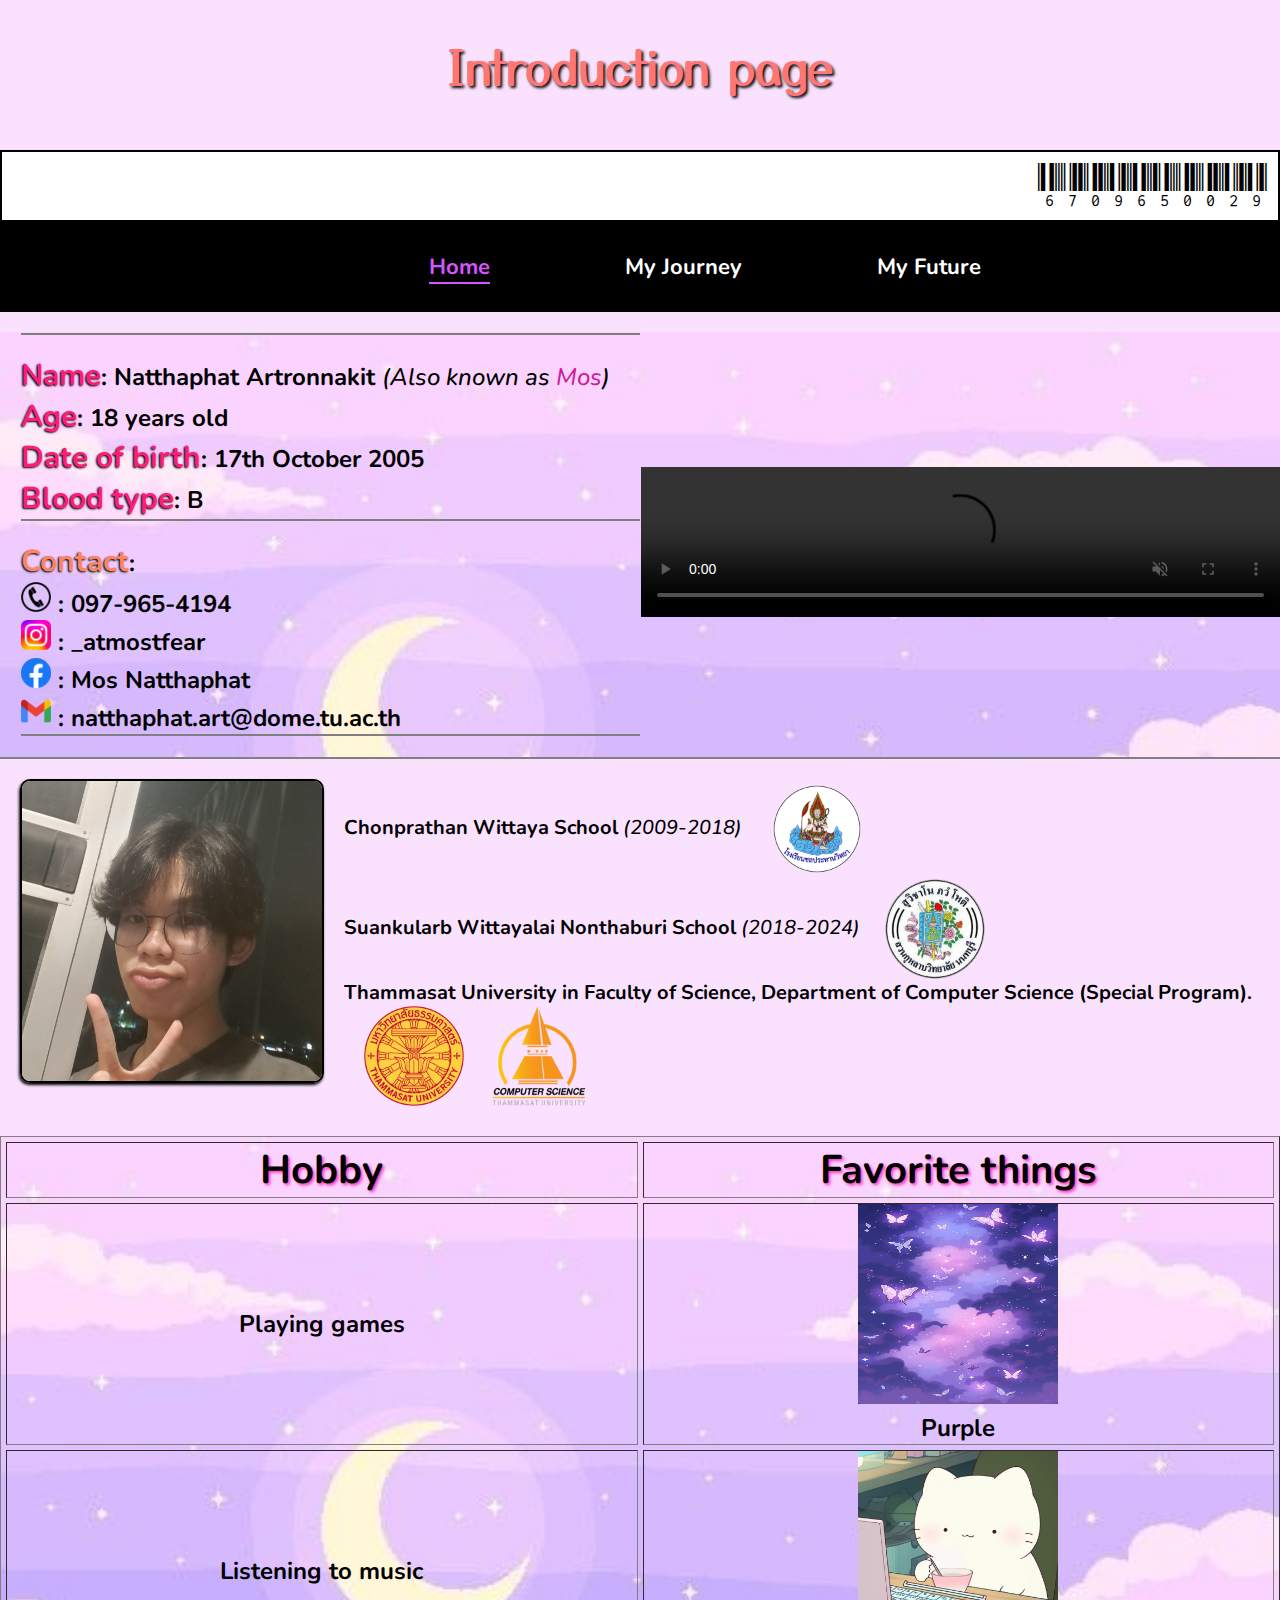
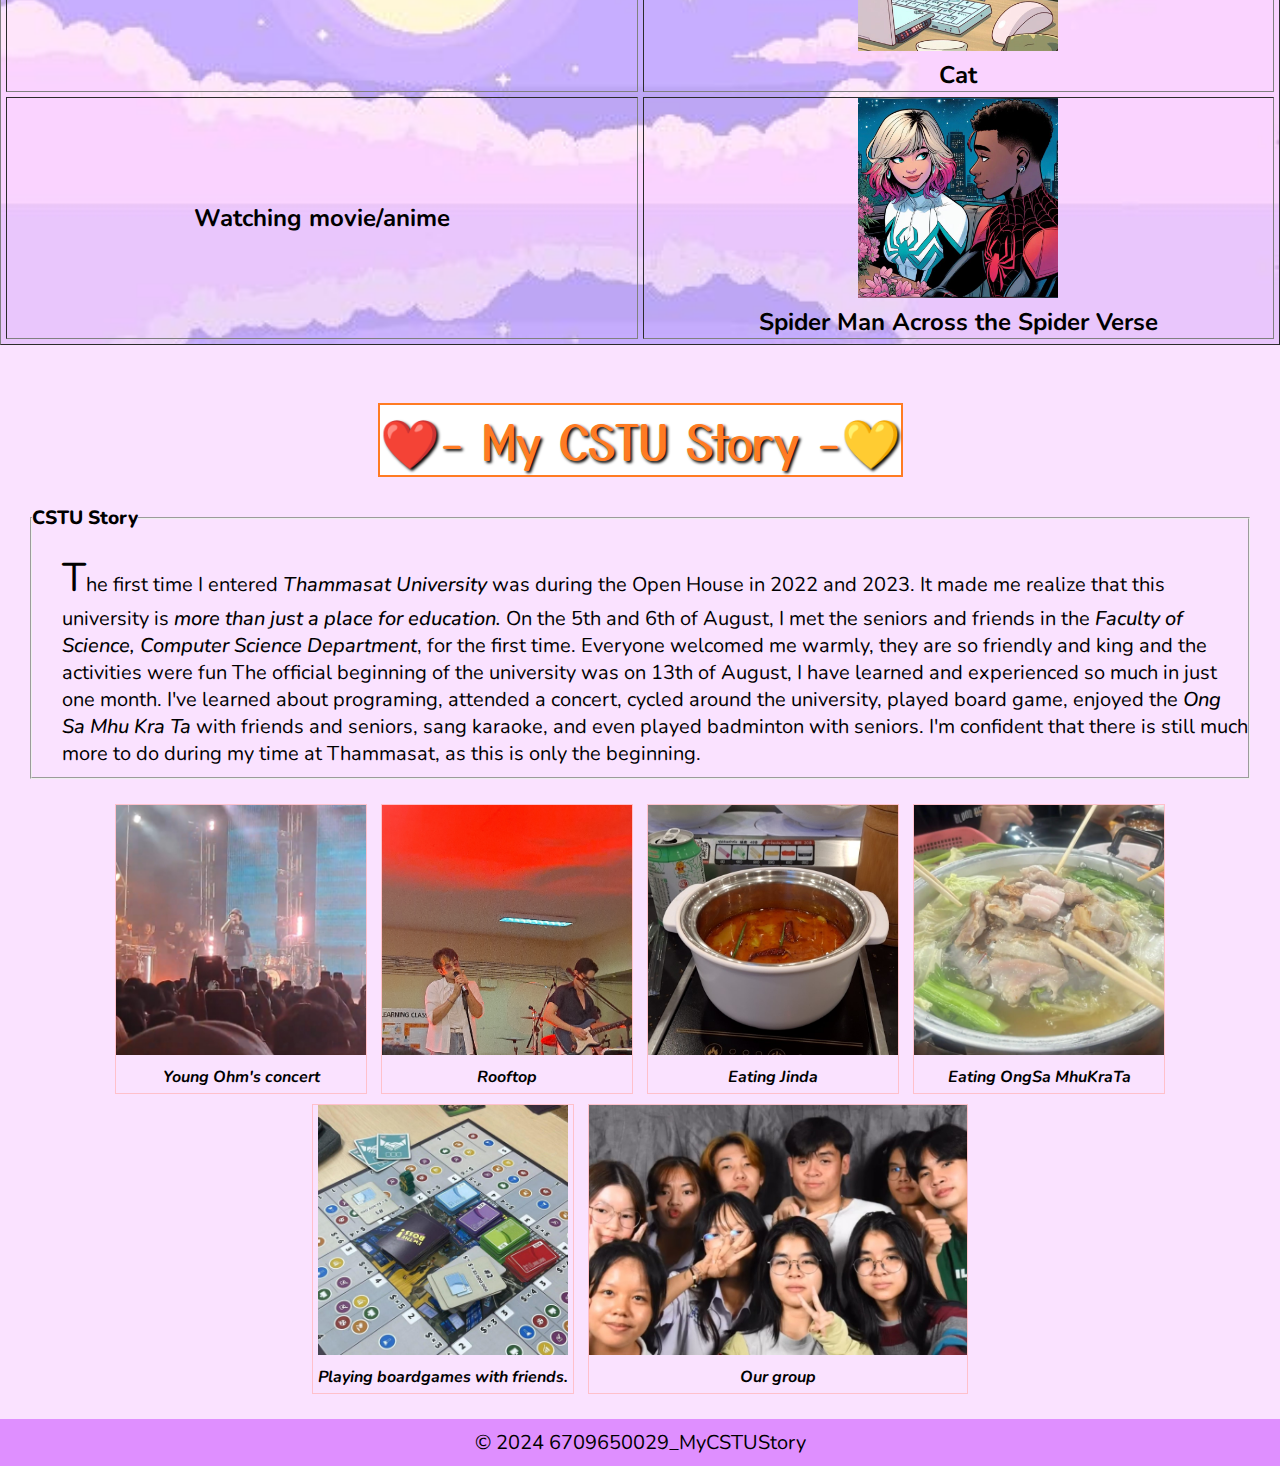
==== index.html @ e4e3e095 "add assignment 2 to assignment 3" ====
<!DOCTYPE html>
<html lang="en">
<head>
    <meta charset="UTF-8">
    <meta name="viewport" content="width=device-width, initial-scale=1.0">
    <link rel="icon" type="image/png" href="resources/webicon.png">
    <title>My CSTU Story</title>
    <link rel="stylesheet" href="mystyle.css">
    <link rel="stylesheet"href="https://cdnjs.cloudflare.com/ajax/libs/animate.css/4.1.1/animate.min.css">
</head>
<body>
    <div class="animate__animated animate__rubberBand">
        <div class="head">
            <header class="intropage" >Introduction page</header>
        </div>
    </div>
    <h1><span id="TUid">6709650029</span></h1>
    <nav>
        <ul>
            <li><a href="index.html" class="active">Home</a></li>
            <li><a href="myjourney.html">My Journey</a></li>
            <li><a href="myfuture.html">My Future</a></li>
        </ul>
    </nav>
    <table border="0" cellspacing="1" cellpadding="10" width="100%">
        <tr>
            <th class="info" width="50%">
        <hr>
                <span class="name">Name</span>: Natthaphat Artronnakit <i>(Also known as <span style="color: rgb(207, 28, 154);">Mos</span>)</i>
            <br><span class="age">Age</span>: 18 years old
            <br><span class="date">Date of birth</span>: 17th October 2005
            <br><span class="blood">Blood type</span>: B
        <hr>
                <span class="contact">Contact</span>:
            <br><img src="resources/PhoneLogo.png" alt="Phone logo" title="Tel number" width="30px">
            : 097-965-4194
            <br><a href="https://www.instagram.com/_atmostfear/" target="_blank"><img class="logo" src="resources/IgLogo.png" width="30px" alt="Instagram logo" title="Instagram">
            : _atmostfear</a>
             <br><a href="https://www.facebook.com/mos.sun.1/?locale=th_TH" target="_blank"><img class="logo" src="resources/FbLogo.png" width="30px" alt="Facebook logo" title="Facebook">
            : Mos Natthaphat</a>
            <br><img src="resources/GmailLogo.png" width="30px" alt="Email logo" title="Email">
            : natthaphat.art@dome.tu.ac.th
        <hr>
            </th>
            <th class="intro" width="50%">
                <video controls autoplay muted loop width="1080">
                    <source src="resources/Introduce.mp4"> 
                </video>
            </th>
        </tr>
    </table>
    <hr>
    <a href="resources/Profile.jpg"target="_blank"><img class="profile" src="resources/Profile.jpg" width="300px" alt="Picture of Me" title="My Profile"></a>
    <ul>
        <li>Chonprathan Wittaya School <i>(2009-2018)</i> 
            <a href="https://www.cpw.ac.th"target="_blank"><img class="study" src="resources/CPWLogo.png" width="100px" alt="Chonprathan Wittaya School Logo" title="CPW"></a></li>
        <li>Suankularb Wittayalai Nonthaburi School <i>(2018-2024)</i>
            <a href="https://www.skn.ac.th"target="_blank"><img class="study" src="resources/SKNLogo.png" width="100px" alt="Suankularb Wittayalai Nonthaburi School Logo" title="SKN"></a></li> 
        <li>Thammasat University in Faculty of Science,
        Department of Computer Science (Special Program).
        <a href="https://tu.ac.th"target="_blank"><img class="study" src="resources/TULogo.png" width="100px" alt="Thamasat University Logo" title="TU"></a>
        <a href="https://cs.sci.tu.ac.th"target="_blank"><img class="study" src="resources/CSLogo.png" width="100px" alt="Computer Science Logo" title="CSTU"></a></li>
    </ul>
    <table class="HobFav" border="1" cellspacing="5" cellpadding="10" width="100%">
        <tr>
            <th class="HobFav" width="50%">
                Hobby
            </th>
            <th class="HobFav" width="50%">
                Favorite things
            </th>
        </tr>
        <tr>
            <td>
                Playing games
            </td>
            <td>
                    <a href="resources/purple.jpg" target="_blank">
                        <img src="resources/purple.jpg" width="200px" height= "200px" alt="Purple color" title="Fav color is purple">
                    </a>
                    <div>Purple</div>
            </td>
        <tr>
            <td>
                Listening to music
            </td>
            <td>
                    <a href="resources/cat.jpg" target="_blank">
                        <img src="resources/cat.jpg" width="200px" height= "200px" alt="Cutie cat" title="Fav pet is cat">
                    </a>
                    <div>Cat</div>
            </td>
        </tr>
        <tr>
            <td>
                Watching movie/anime
            </td>
            <td>
                    <a href="resources/spider.jpg" target="_blank">
                        <img src="resources/spider.jpg" width="200px" height= "200px" alt="Spider Man Miles and Gwen" title="Fav movie is Spider Man">
                    </a>
                    <div>Spider Man Across the Spider Verse</div>
            </td>
        </tr>
        </tr>
    </table>
    <div class="head">
    <h1 class="story">❤️- My CSTU Story -💛</h1>
    </div>
    <fieldset>
        <legend style="font-size: larger; font-weight: 800;">CSTU Story</legend>
    <p class="story">
        The first time I entered <i>Thammasat University</i> was during 
        the Open House in 2022 and 2023. It made me realize that this 
        university is <i>more than just a place for education.</i> On the 5th and 6th 
        of August, I met the seniors and friends in the <i>Faculty of Science, 
        Computer Science Department</i>, for the first time. Everyone welcomed me 
        warmly, they are so friendly and king and the activities were fun 
        The official beginning of the university was on 13th of August, 
        I have learned and experienced so much in just one month. 
        I've learned about programing, attended a concert, 
        cycled around the university, played board game, enjoyed the <i>Ong Sa Mhu Kra Ta</i> with friends and 
        seniors, sang karaoke, and even played badminton with seniors. 
        I'm confident that there is still much more to do during my time at 
        Thammasat, as this is only the beginning.
    </p>
    </fieldset>
    <h4 class="picofstory">
        <div class="pic">
            <a href="resources/YO.jpg" target="_blank">
            <img src="resources/YO.jpg" width="250" alt="Young Ohm" title="Young Ohm">
            </a>
            <div class="description">
                <dfn>Young Ohm's concert</dfn>
            </div>
        </div>
        <div class="pic">
            <a href="resources/Rooftop.jpg" target="_blank">
                <img src="resources/Rooftop.jpg" width="250" alt="Rooftop" title="Rooftop">
            </a>
                <div class="description">
                    <dfn>Rooftop</dfn>
                </div>
        </div>
        <div class="pic">
            <a href="resources/Jinda.jpg" target="_blank">
                <img src="resources/Jinda.jpg" width="250" alt="Eating Jinda" title="Jinda">
            </a>
            <div class="description">
                <dfn>Eating Jinda</dfn>
            </div>
        </div>
        <div class="pic">
            <a href="resources/MhuKraTha.jpg" target="_blank">
                <img src="resources/MhuKraTha.jpg" width="250" alt="Eating MhuKraTa" title="Ong Sa">
            </a>
            <div class="description">
                <dfn>Eating OngSa MhuKraTa</dfn>
            </div>
        </div>
        <div class="pic">
            <a href="resources/Boardgame.jpg" target="_blank">
                <img src="resources/Boardgame.jpg" width="250" alt="I am the Boss board game" title="Boardgame">
            </a>
            <div class="description">
                <dfn>Playing boardgames with friends.</dfn>
            </div>
        </div>
        <div class="pic">
            <a href="resources/Our.jpg" target="_blank">
                <img src="resources/Our.jpg" height="250" alt="Our group" title="Our">
            </a>
            <div class="description">
                <dfn>Our group</dfn>
            </div>
        </div>
    </h4>
    <footer>
        <p>&copy; 2024 6709650029_MyCSTUStory</p>
    </footer>
</body>
</html>
---- mystyle.css ----
@import url('https://fonts.googleapis.com/css2?family=Yusei+Magic&display=swap');
@import url('https://fonts.googleapis.com/css2?family=Nunito:ital,wght@0,200..1000;1,200..1000&display=swap');
@import url('https://fonts.googleapis.com/css2?family=Libre+Barcode+39+Text&display=swap');
*{
    margin: 0px;
    padding: 0px;
}
body {
    background-color: rgb(250, 226, 255);
    font-family:"Nunito";
    margin: 0%;
}
h1{
    margin-top: 20px;
    font-size: 28px;
    display: flex;
    justify-content: end;
    align-items: center;
    background-color: rgb(255, 255, 255);
    border: 2px solid;
    font-weight: normal;
}
h2{
    margin: 20px;
}
h3{
    margin: 20px 50px;
    display: inline-block;
    text-align: center;
}
#TUid{
    display: block;
    font-family: "Libre Barcode 39 Text";
    font-size: 48px;
    margin: 10px;
}
.head{
    text-align: center;
    background-color: rgb(250, 226, 255);
    padding: 30px;
}
header.intropage{
    display: inline;
    font-family: "Yusei Magic";
    font-size: 48px;
    color:rgb(255, 118, 118);
    text-shadow: 2px 2px 3px black;
}
h1.story{
    display: inline;
    font-family: "Yusei Magic";
    font-size: 48px;
    color:rgb(255, 123, 35);
    text-shadow: 2px 2px 3px black;
}
nav {
    margin-bottom: 20px;
    display: inline;
    background-color: black;
    padding: 15px;
    text-align: center;
    float: left;
    width: 100%;
    height: 20%;
    position: sticky;
    top: 0px;
}
nav ul {
    list-style: none;
    margin: 0;
    padding: 0;
}
nav ul li {
    display: inline-block;
    margin: 15px;
    padding-left: 100px;
}
nav ul li a {
    text-decoration: none;
    color: #fff;
    font-size: 1.1em;
    transition: color 0.3s ease;
    border-bottom: 2px solid transparent;
}
nav ul li a:hover {
    color: #d753ff;
    border-bottom: 2px #d753ff solid;
}
nav ul li a.active {
    color: #d753ff;
    border-bottom: 2px #d753ff solid;
}
th.info{
    text-align: left;
    vertical-align: top;
    font-size: 24px;
    padding-left: 20px;
}
th.intro{
    text-align: center;
    padding: 0%;
}
video{
    width: 100%;
}

.name, .age, .date, .blood{
    color: rgb(255, 29, 116);
    text-shadow: -1px 1px 2px black;
    font-size: 30px;
}
table{
    background-image: url('resources/cute.jpg');
    background-repeat: no-repeat;
    background-size: cover;
}
hr{
    border-style: double;
    margin-top: 0;
    margin-bottom: 20px ;
}
.contact{
    color: rgb(255, 131, 94);
    text-shadow: -1px 1px 2px black;
    font-size: 30px;
}
a{
    text-decoration: none;
    color: black;
}
a:hover{
    color: blueviolet;
    font-size: 26px;
}
img:hover{
    border: #d753ff 2px solid;
}
.profile{
    margin-left: 20px;
    border: 2px solid black;
    border-radius: 10px;
    box-shadow: -1px 2px 3px black;
    float: left;
    margin-right: 20px;
}

ul{
    overflow: hidden;
    font-weight: 700;
    font-size: 20px;
}
i{
    font-weight: 500;
}
.study{
    vertical-align: middle;
    margin-left: 20px ;
}
table.HobFav{
    text-align: center;
    font-size: 24px;
    font-weight: bold;
    padding: 0%;
    margin: 30px 0px;
}
td{
    padding: 0%;
    margin: 0%;
}
th.HobFav{
    font-size: 40px;
    text-shadow: 2px 2px 3px rgb(255, 59, 196);
}

p{
    margin-top: 20px;
    margin-bottom: 10px;
    margin-left: 30px ;
    font-size: 20px;
    padding: 0%;
}
p.story:first-letter {
    font-size: 200%;
}
.pic{
    display: inline-block;
    border: 1px solid pink;
    margin: 5px;
}
.pic .description{
    text-align: center;
    padding: 5px;
}
.pic:hover{
    border: 1px solid black;
}
.Locked, .Idols{
    margin: 10px 50px;
    display: inline-block;
}
.locked, .idols{
    text-align: center;
}
.info-future{
    text-align: center;
    background-color: rgb(250, 235, 253);
    border-radius: 8px;
    box-shadow: 0 0 10px rgba(0, 0, 0, 0.1);
    margin-bottom: 20px;
    padding: 20px;
}
.info-section {
    background-color: rgb(250, 235, 253);
    border-radius: 8px;
    box-shadow: 0 0 10px rgba(0, 0, 0, 0.1);
    margin-bottom: 20px;
    padding: 20px;
}
fieldset{
    margin: 0px 30px;
}
h4.picofstory{
    margin: 20px;
    text-align: center;
}
footer {
    background-color: #df8fff;
    padding: 10px;
    text-align: center;
    clear: both;
}
footer p {
    margin: 0;
}
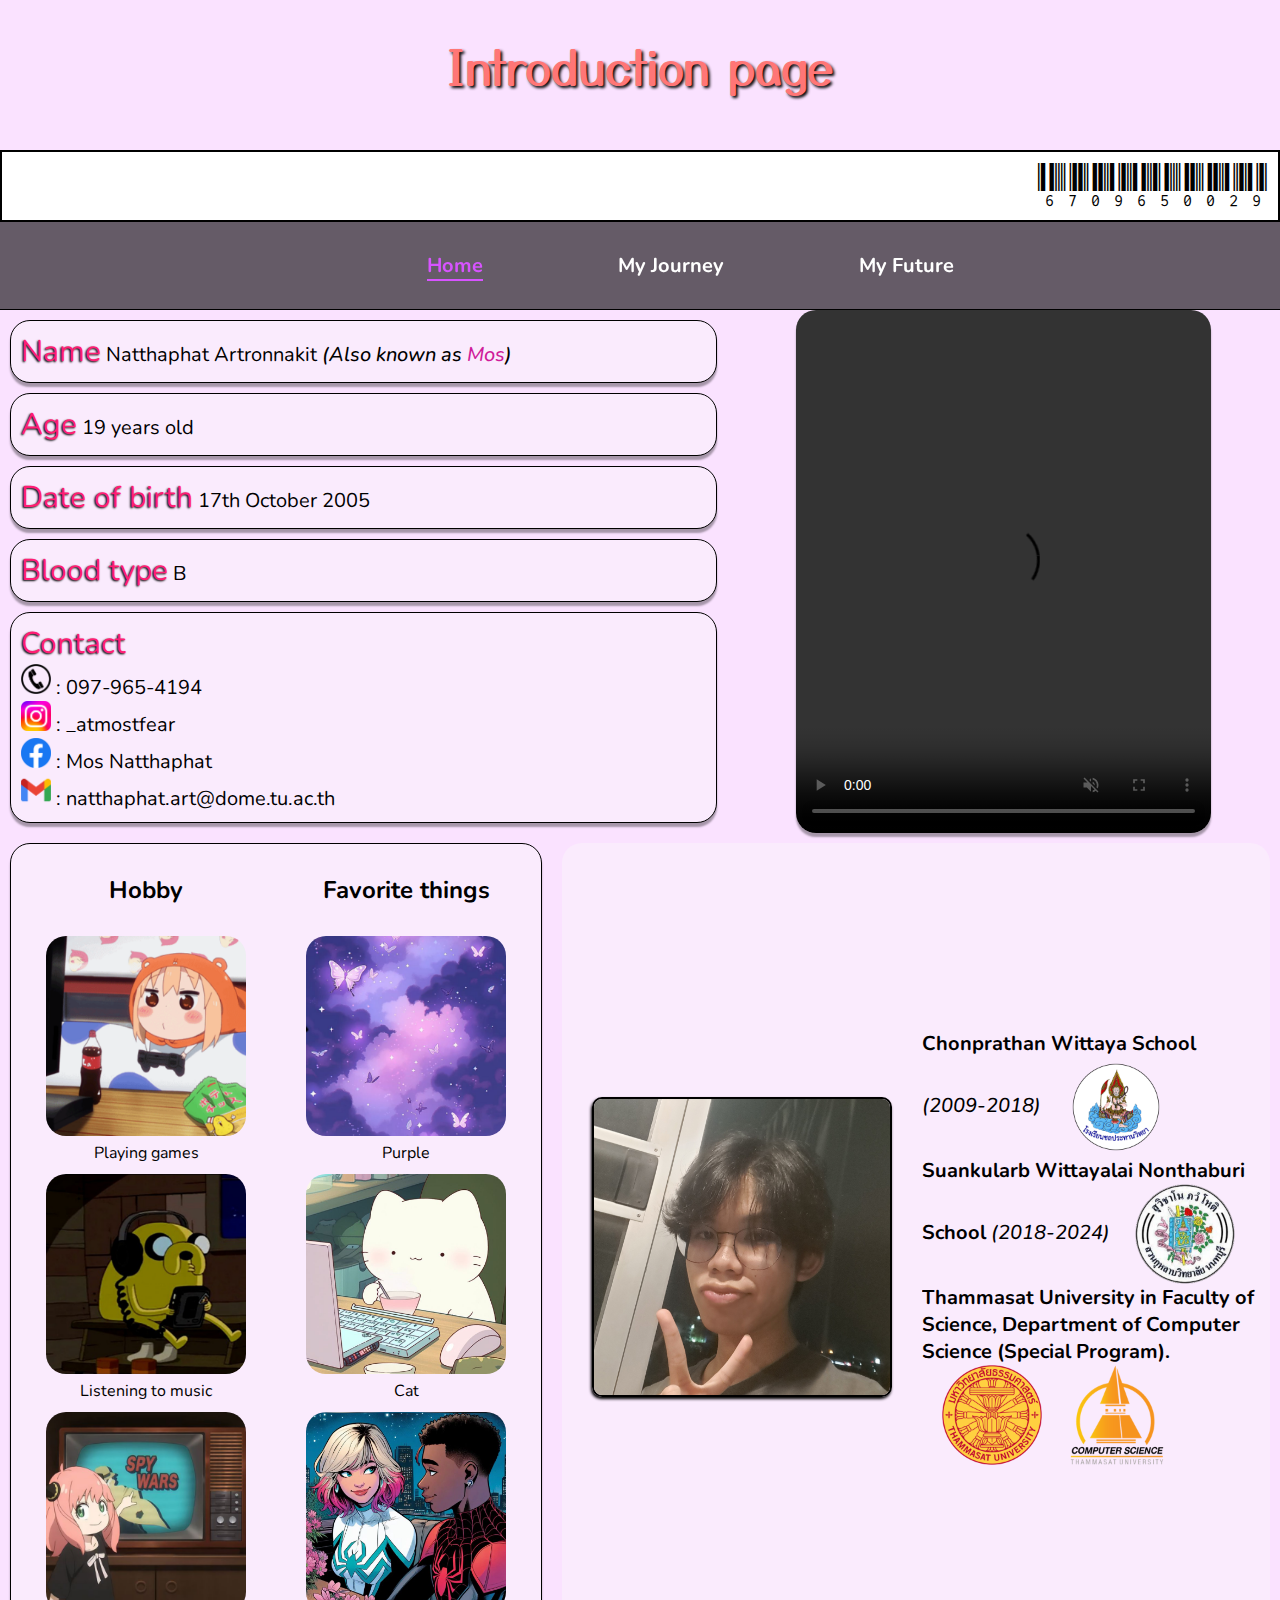
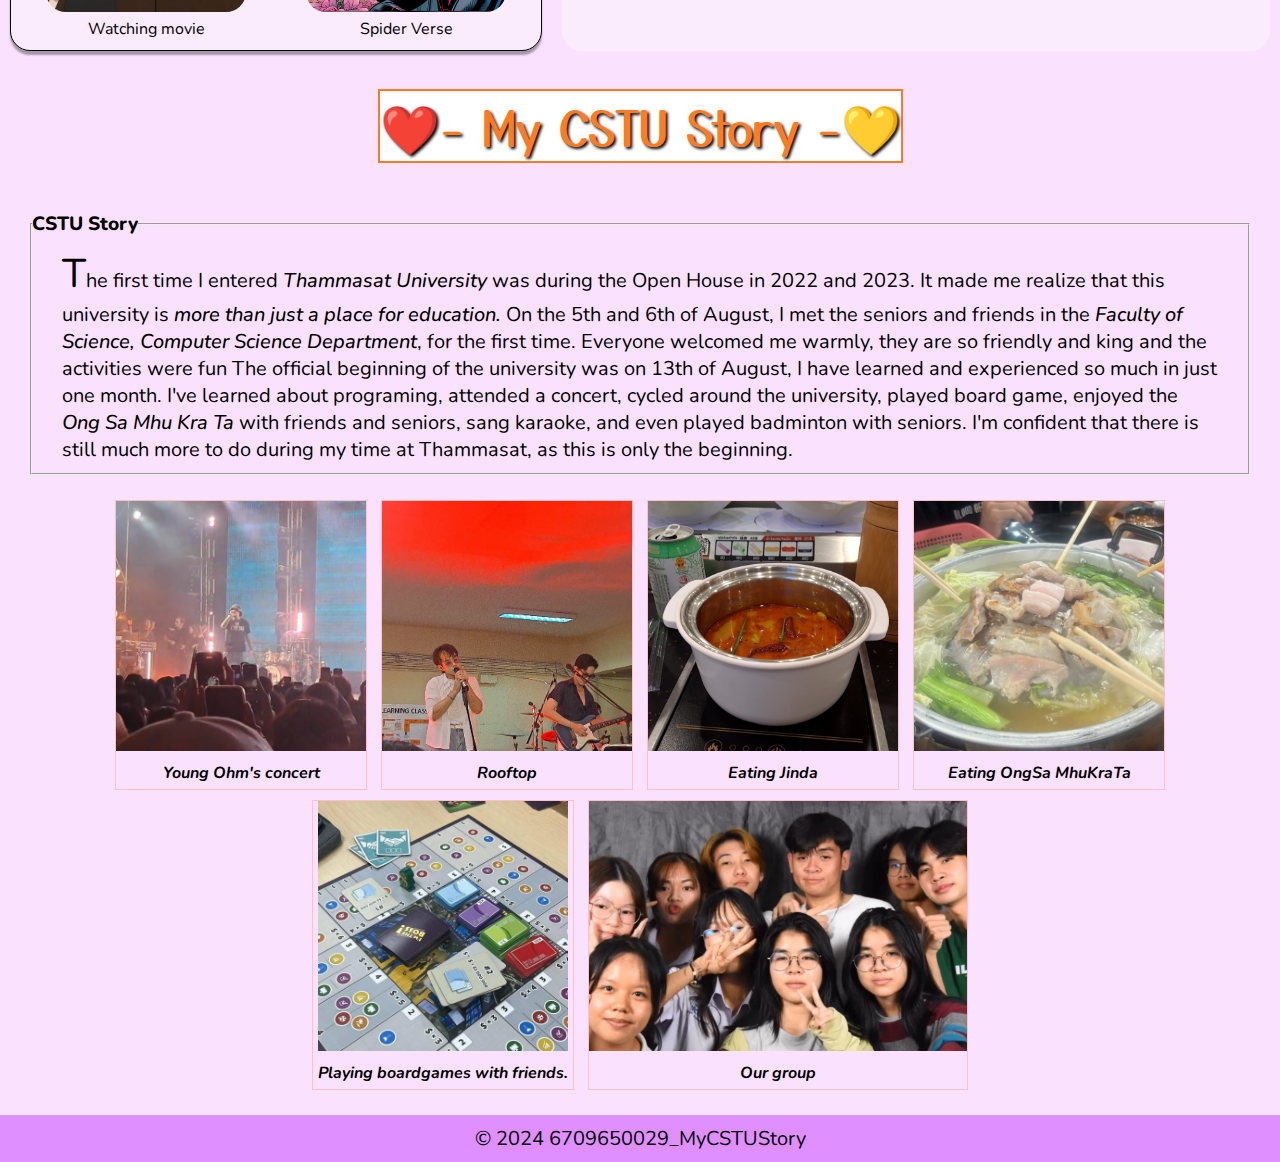
==== commit 634996b9: "Ready for do responsive web" ====
--- a/index.html
+++ b/index.html
@@ -9,172 +9,174 @@
     <link rel="stylesheet"href="https://cdnjs.cloudflare.com/ajax/libs/animate.css/4.1.1/animate.min.css">
 </head>
 <body>
-    <div class="animate__animated animate__rubberBand">
-        <div class="head">
-            <header class="intropage" >Introduction page</header>
-        </div>
-    </div>
-    <h1><span id="TUid">6709650029</span></h1>
-    <nav>
-        <ul>
-            <li><a href="index.html" class="active">Home</a></li>
-            <li><a href="myjourney.html">My Journey</a></li>
-            <li><a href="myfuture.html">My Future</a></li>
-        </ul>
-    </nav>
-    <table border="0" cellspacing="1" cellpadding="10" width="100%">
-        <tr>
-            <th class="info" width="50%">
-        <hr>
-                <span class="name">Name</span>: Natthaphat Artronnakit <i>(Also known as <span style="color: rgb(207, 28, 154);">Mos</span>)</i>
-            <br><span class="age">Age</span>: 18 years old
-            <br><span class="date">Date of birth</span>: 17th October 2005
-            <br><span class="blood">Blood type</span>: B
-        <hr>
-                <span class="contact">Contact</span>:
-            <br><img src="resources/PhoneLogo.png" alt="Phone logo" title="Tel number" width="30px">
-            : 097-965-4194
-            <br><a href="https://www.instagram.com/_atmostfear/" target="_blank"><img class="logo" src="resources/IgLogo.png" width="30px" alt="Instagram logo" title="Instagram">
-            : _atmostfear</a>
-             <br><a href="https://www.facebook.com/mos.sun.1/?locale=th_TH" target="_blank"><img class="logo" src="resources/FbLogo.png" width="30px" alt="Facebook logo" title="Facebook">
-            : Mos Natthaphat</a>
-            <br><img src="resources/GmailLogo.png" width="30px" alt="Email logo" title="Email">
-            : natthaphat.art@dome.tu.ac.th
-        <hr>
-            </th>
-            <th class="intro" width="50%">
-                <video controls autoplay muted loop width="1080">
-                    <source src="resources/Introduce.mp4"> 
-                </video>
-            </th>
-        </tr>
-    </table>
-    <hr>
-    <a href="resources/Profile.jpg"target="_blank"><img class="profile" src="resources/Profile.jpg" width="300px" alt="Picture of Me" title="My Profile"></a>
-    <ul>
-        <li>Chonprathan Wittaya School <i>(2009-2018)</i> 
-            <a href="https://www.cpw.ac.th"target="_blank"><img class="study" src="resources/CPWLogo.png" width="100px" alt="Chonprathan Wittaya School Logo" title="CPW"></a></li>
-        <li>Suankularb Wittayalai Nonthaburi School <i>(2018-2024)</i>
-            <a href="https://www.skn.ac.th"target="_blank"><img class="study" src="resources/SKNLogo.png" width="100px" alt="Suankularb Wittayalai Nonthaburi School Logo" title="SKN"></a></li> 
-        <li>Thammasat University in Faculty of Science,
-        Department of Computer Science (Special Program).
-        <a href="https://tu.ac.th"target="_blank"><img class="study" src="resources/TULogo.png" width="100px" alt="Thamasat University Logo" title="TU"></a>
-        <a href="https://cs.sci.tu.ac.th"target="_blank"><img class="study" src="resources/CSLogo.png" width="100px" alt="Computer Science Logo" title="CSTU"></a></li>
-    </ul>
-    <table class="HobFav" border="1" cellspacing="5" cellpadding="10" width="100%">
-        <tr>
-            <th class="HobFav" width="50%">
-                Hobby
-            </th>
-            <th class="HobFav" width="50%">
-                Favorite things
-            </th>
-        </tr>
-        <tr>
-            <td>
-                Playing games
-            </td>
-            <td>
-                    <a href="resources/purple.jpg" target="_blank">
-                        <img src="resources/purple.jpg" width="200px" height= "200px" alt="Purple color" title="Fav color is purple">
-                    </a>
-                    <div>Purple</div>
-            </td>
-        <tr>
-            <td>
-                Listening to music
-            </td>
-            <td>
-                    <a href="resources/cat.jpg" target="_blank">
-                        <img src="resources/cat.jpg" width="200px" height= "200px" alt="Cutie cat" title="Fav pet is cat">
-                    </a>
-                    <div>Cat</div>
-            </td>
-        </tr>
-        <tr>
-            <td>
-                Watching movie/anime
-            </td>
-            <td>
-                    <a href="resources/spider.jpg" target="_blank">
-                        <img src="resources/spider.jpg" width="200px" height= "200px" alt="Spider Man Miles and Gwen" title="Fav movie is Spider Man">
-                    </a>
-                    <div>Spider Man Across the Spider Verse</div>
-            </td>
-        </tr>
-        </tr>
-    </table>
-    <div class="head">
-    <h1 class="story">❤️- My CSTU Story -💛</h1>
-    </div>
-    <fieldset>
-        <legend style="font-size: larger; font-weight: 800;">CSTU Story</legend>
-    <p class="story">
-        The first time I entered <i>Thammasat University</i> was during 
-        the Open House in 2022 and 2023. It made me realize that this 
-        university is <i>more than just a place for education.</i> On the 5th and 6th 
-        of August, I met the seniors and friends in the <i>Faculty of Science, 
-        Computer Science Department</i>, for the first time. Everyone welcomed me 
-        warmly, they are so friendly and king and the activities were fun 
-        The official beginning of the university was on 13th of August, 
-        I have learned and experienced so much in just one month. 
-        I've learned about programing, attended a concert, 
-        cycled around the university, played board game, enjoyed the <i>Ong Sa Mhu Kra Ta</i> with friends and 
-        seniors, sang karaoke, and even played badminton with seniors. 
-        I'm confident that there is still much more to do during my time at 
-        Thammasat, as this is only the beginning.
-    </p>
-    </fieldset>
-    <h4 class="picofstory">
-        <div class="pic">
-            <a href="resources/YO.jpg" target="_blank">
-            <img src="resources/YO.jpg" width="250" alt="Young Ohm" title="Young Ohm">
-            </a>
-            <div class="description">
-                <dfn>Young Ohm's concert</dfn>
+    <header>
+        <div class="animate__animated animate__rubberBand">
+            <div class="head">
+                <div class="intropage" >Introduction page</div>
             </div>
         </div>
-        <div class="pic">
-            <a href="resources/Rooftop.jpg" target="_blank">
-                <img src="resources/Rooftop.jpg" width="250" alt="Rooftop" title="Rooftop">
-            </a>
-                <div class="description">
-                    <dfn>Rooftop</dfn>
+    </header>
+            <h1><span id="TUid">6709650029</span></h1>
+            <nav>
+                <ul>
+                    <li><a href="index.html" class="active">Home</a></li>
+                    <li><a href="myjourney.html">My Journey</a></li>
+                    <li><a href="myfuture.html">My Future</a></li>
+                </ul>
+            </nav>
+    <section>
+
+            <div class="flexwrapper">
+
+                <div class="container1">
+                    <div class="sec1"><p><span class="name">Name</span> Natthaphat Artronnakit <i>(Also known as <span style="color: rgb(207, 28, 154);">Mos</span>)</i> </p></div>
+                    <div class="sec1"><p><span class="age">Age</span> 19 years old </p></div>
+                    <div class="sec1"><p><span class="date">Date of birth</span> 17th October 2005</p></div>
+                    <div class="sec1"><p><span class="blood">Blood type</span> B </p></div>
+                    <div class="sec1"><p><span class="contact">Contact</span>
+                    <br><img class="logo" src="resources/PhoneLogo.png" alt="Phone logo" title="Tel number" width="30px">
+                    : 097-965-4194
+                    <br><a href="https://www.instagram.com/_atmostfear/" target="_blank"><img class="logo" src="resources/IgLogo.png" width="30px" alt="Instagram logo" title="Instagram">
+                    : _atmostfear</a>
+                    <br><a href="https://www.facebook.com/mos.sun.1/?locale=th_TH" target="_blank"><img class="logo" src="resources/FbLogo.png" width="30px" alt="Facebook logo" title="Facebook">
+                    : Mos Natthaphat</a>
+                    <br><img class="logo" src="resources/GmailLogo.png" width="30px" alt="Email logo" title="Email">
+                    : natthaphat.art@dome.tu.ac.th </p>
+                    </div>
+                </div>  
+
+                <div class="vdocontainer">
+                    <video controls autoplay muted loop>
+                        <source src="resources/Introduce.mp4"> 
+                    </video>
                 </div>
-        </div>
-        <div class="pic">
-            <a href="resources/Jinda.jpg" target="_blank">
-                <img src="resources/Jinda.jpg" width="250" alt="Eating Jinda" title="Jinda">
-            </a>
-            <div class="description">
-                <dfn>Eating Jinda</dfn>
+
             </div>
-        </div>
-        <div class="pic">
-            <a href="resources/MhuKraTha.jpg" target="_blank">
-                <img src="resources/MhuKraTha.jpg" width="250" alt="Eating MhuKraTa" title="Ong Sa">
-            </a>
-            <div class="description">
-                <dfn>Eating OngSa MhuKraTa</dfn>
+
+    </section>
+
+    <section>
+
+            <div class="container2">
+                <div class="sec2">
+                    <h2>Hobby</h2>
+                    <h2>Favorite things</h2>
+                    <a href="resources/game.png" target="_blank">
+                        <img class="Opic" src="resources/game.png" width="200px" height= "200px" alt="Playing Game" title="Playing game">
+                        <div class="des">Playing games</div>
+                    </a>
+                    <a href="resources/purple.png" target="_blank">
+                        <img class="Opic" src="resources/purple.png" width="200px" height= "200px" alt="Purple color" title="Fav color is purple">
+                        <div class="des">Purple</div>
+                    </a>
+                    <a href="resources/music.png" target="_blank">
+                        <img class="Opic" src="resources/music.png" width="200px" height= "200px" alt="Listening to music" title="Listening to music">
+                        <div class="des">Listening to music</div>
+                    </a>
+                    <a href="resources/cat.jpg" target="_blank">
+                        <img class="Opic" src="resources/cat.jpg" width="200px" height= "200px" alt="Cutie cat" title="Fav pet is cat">
+                        <div class="des">Cat</div>
+                    </a>
+                    <a href="resources/watching.png" target="_blank">
+                        <img class="Opic" src="resources/watching.png" width="200px" height= "200px" alt="Watching movie/anime" title="Watching movie/anime">
+                        <div class="des">Watching movie</div>
+                    </a>
+                    <a href="resources/spider.jpg" target="_blank">
+                        <img class="Opic" src="resources/spider.jpg" width="200px" height= "200px" alt="Spider Man Miles and Gwen" title="Fav movie is Spider Man">
+                        <div class="des">Spider Verse</div>
+                    </a>
+                </div>
+                <div class="mypro">
+                    <a href="resources/Profile.jpg"target="_blank"><img class="profile" src="resources/Profile.jpg" width="300px" alt="Picture of Me" title="My Profile"></a>
+                    <ul>
+                        <li>Chonprathan Wittaya School <i>(2009-2018)</i> 
+                            <a href="https://www.cpw.ac.th"target="_blank"><img class="study" src="resources/CPWLogo.png" width="100px" alt="Chonprathan Wittaya School Logo" title="CPW"></a></li>
+                        <li>Suankularb Wittayalai Nonthaburi School <i>(2018-2024)</i>
+                            <a href="https://www.skn.ac.th"target="_blank"><img class="study" src="resources/SKNLogo.png" width="100px" alt="Suankularb Wittayalai Nonthaburi School Logo" title="SKN"></a></li> 
+                        <li>Thammasat University in Faculty of Science,
+                        Department of Computer Science (Special Program).
+                        <a href="https://tu.ac.th"target="_blank"><img class="study" src="resources/TULogo.png" width="100px" alt="Thamasat University Logo" title="TU"></a>
+                        <a href="https://cs.sci.tu.ac.th"target="_blank"><img class="study" src="resources/CSLogo.png" width="100px" alt="Computer Science Logo" title="CSTU"></a></li>
+                    </ul>
+                </div>
+            </div>  
+                    
+    </section>    
+
+    <section>
+            <div class="head">
+            <h1 class="story">❤️- My CSTU Story -💛</h1>
             </div>
-        </div>
-        <div class="pic">
-            <a href="resources/Boardgame.jpg" target="_blank">
-                <img src="resources/Boardgame.jpg" width="250" alt="I am the Boss board game" title="Boardgame">
-            </a>
-            <div class="description">
-                <dfn>Playing boardgames with friends.</dfn>
-            </div>
-        </div>
-        <div class="pic">
-            <a href="resources/Our.jpg" target="_blank">
-                <img src="resources/Our.jpg" height="250" alt="Our group" title="Our">
-            </a>
-            <div class="description">
-                <dfn>Our group</dfn>
-            </div>
-        </div>
-    </h4>
+            <fieldset>
+                <legend style="font-size: larger; font-weight: 800;">CSTU Story</legend>
+            <p class="story">
+                The first time I entered <i>Thammasat University</i> was during 
+                the Open House in 2022 and 2023. It made me realize that this 
+                university is <i>more than just a place for education.</i> On the 5th and 6th 
+                of August, I met the seniors and friends in the <i>Faculty of Science, 
+                Computer Science Department</i>, for the first time. Everyone welcomed me 
+                warmly, they are so friendly and king and the activities were fun 
+                The official beginning of the university was on 13th of August, 
+                I have learned and experienced so much in just one month. 
+                I've learned about programing, attended a concert, 
+                cycled around the university, played board game, enjoyed the <i>Ong Sa Mhu Kra Ta</i> with friends and 
+                seniors, sang karaoke, and even played badminton with seniors. 
+                I'm confident that there is still much more to do during my time at 
+                Thammasat, as this is only the beginning.
+            </p>
+            </fieldset>
+            <h4 class="picofstory">
+                <div class="pic">
+                    <a href="resources/YO.jpg" target="_blank">
+                    <img src="resources/YO.jpg" width="250" alt="Young Ohm" title="Young Ohm">
+                    </a>
+                    <div class="description">
+                        <dfn>Young Ohm's concert</dfn>
+                    </div>
+                </div>
+                <div class="pic">
+                    <a href="resources/Rooftop.jpg" target="_blank">
+                        <img src="resources/Rooftop.jpg" width="250" alt="Rooftop" title="Rooftop">
+                    </a>
+                        <div class="description">
+                            <dfn>Rooftop</dfn>
+                        </div>
+                </div>
+                <div class="pic">
+                    <a href="resources/Jinda.jpg" target="_blank">
+                        <img src="resources/Jinda.jpg" width="250" alt="Eating Jinda" title="Jinda">
+                    </a>
+                    <div class="description">
+                        <dfn>Eating Jinda</dfn>
+                    </div>
+                </div>
+                <div class="pic">
+                    <a href="resources/MhuKraTha.jpg" target="_blank">
+                        <img src="resources/MhuKraTha.jpg" width="250" alt="Eating MhuKraTa" title="Ong Sa">
+                    </a>
+                    <div class="description">
+                        <dfn>Eating OngSa MhuKraTa</dfn>
+                    </div>
+                </div>
+                <div class="pic">
+                    <a href="resources/Boardgame.jpg" target="_blank">
+                        <img src="resources/Boardgame.jpg" width="250" alt="I am the Boss board game" title="Boardgame">
+                    </a>
+                    <div class="description">
+                        <dfn>Playing boardgames with friends.</dfn>
+                    </div>
+                </div>
+                <div class="pic">
+                    <a href="resources/Our.jpg" target="_blank">
+                        <img src="resources/Our.jpg" height="250" alt="Our group" title="Our">
+                    </a>
+                    <div class="description">
+                        <dfn>Our group</dfn>
+                    </div>
+                </div>
+            </h4>
+    </section>
+    
     <footer>
         <p>&copy; 2024 6709650029_MyCSTUStory</p>
     </footer>
--- a/mystyle.css
+++ b/mystyle.css
@@ -4,6 +4,7 @@
 *{
     margin: 0px;
     padding: 0px;
+    box-sizing: border-box;
 }
 body {
     background-color: rgb(250, 226, 255);
@@ -11,7 +12,6 @@
     margin: 0%;
 }
 h1{
-    margin-top: 20px;
     font-size: 28px;
     display: flex;
     justify-content: end;
@@ -20,32 +20,6 @@
     border: 2px solid;
     font-weight: normal;
 }
-h2{
-    margin: 20px;
-}
-h3{
-    margin: 20px 50px;
-    display: inline-block;
-    text-align: center;
-}
-#TUid{
-    display: block;
-    font-family: "Libre Barcode 39 Text";
-    font-size: 48px;
-    margin: 10px;
-}
-.head{
-    text-align: center;
-    background-color: rgb(250, 226, 255);
-    padding: 30px;
-}
-header.intropage{
-    display: inline;
-    font-family: "Yusei Magic";
-    font-size: 48px;
-    color:rgb(255, 118, 118);
-    text-shadow: 2px 2px 3px black;
-}
 h1.story{
     display: inline;
     font-family: "Yusei Magic";
@@ -53,17 +27,33 @@
     color:rgb(255, 123, 35);
     text-shadow: 2px 2px 3px black;
 }
+h2{
+    margin: 20px;
+}
+h3{
+    margin: 20px 50px;
+    display: inline-block;
+    text-align: center;
+}
+h4.picofstory{
+    margin: 20px;
+    text-align: center;
+}
+p{
+    font-size: 20px;
+    padding: 0%;
+}
 nav {
-    margin-bottom: 20px;
-    display: inline;
-    background-color: black;
+    display: grid;
+    background-color: hsla(0, 0%, 0%, 0.598);
     padding: 15px;
     text-align: center;
-    float: left;
     width: 100%;
     height: 20%;
     position: sticky;
     top: 0px;
+    border-bottom: black solid 1px;
+    backdrop-filter: blur(5px);
 }
 nav ul {
     list-style: none;
@@ -77,10 +67,10 @@
 }
 nav ul li a {
     text-decoration: none;
-    color: #fff;
-    font-size: 1.1em;
+    color: #ffffff;
     transition: color 0.3s ease;
     border-bottom: 2px solid transparent;
+    transition: font-size 0.3s ease;
 }
 nav ul li a:hover {
     color: #d753ff;
@@ -90,50 +80,114 @@
     color: #d753ff;
     border-bottom: 2px #d753ff solid;
 }
-th.info{
-    text-align: left;
-    vertical-align: top;
-    font-size: 24px;
-    padding-left: 20px;
-}
-th.intro{
-    text-align: center;
-    padding: 0%;
-}
-video{
-    width: 100%;
-}
-
-.name, .age, .date, .blood{
+#TUid{
+    display: block;
+    font-family: "Libre Barcode 39 Text";
+    font-size: 48px;
+    margin: 10px;
+}
+.head{
+    text-align: center;
+    background-color: rgb(250, 226, 255);
+    padding: 30px;
+    margin-bottom: 20px;
+}
+.intropage{
+    display: inline;
+    font-family: "Yusei Magic";
+    font-size: 48px;
+    color:rgb(255, 118, 118);
+    text-shadow: 2px 2px 3px black;
+}
+
+.flexwrapper{
+    display: grid;
+    grid-template-columns: auto auto;
+    text-align: start;
+}
+.container1{
+    display: inline-block;
+}
+.sec1{
+    display: grid;
+    grid-template-columns: auto;
+    padding: 10px;
+    margin: 10px;
+    border: #000000 solid 1px;
+    background-color: rgb(250, 235, 253);
+    border-radius: 20px;
+    box-shadow: 0 4px 2px rgba(0, 0, 0, 0.336);
+}
+.name, .age, .date, .blood, .contact{
     color: rgb(255, 29, 116);
     text-shadow: -1px 1px 2px black;
     font-size: 30px;
 }
-table{
-    background-image: url('resources/cute.jpg');
-    background-repeat: no-repeat;
-    background-size: cover;
-}
-hr{
-    border-style: double;
-    margin-top: 0;
-    margin-bottom: 20px ;
-}
-.contact{
-    color: rgb(255, 131, 94);
-    text-shadow: -1px 1px 2px black;
-    font-size: 30px;
-}
+.logo{
+    vertical-align: baseline;
+}
+.des{
+    text-align: center;
+}
+.Opic{
+    border-radius: 20px;
+}
+.vdocontainer{
+    display: flex;
+    justify-content: center;
+}
+video{
+    width: 75%;
+    min-width: 360px;
+    max-width: 1080px;
+    background-color: rgb(250, 235, 253);
+    border-radius: 20px;
+    box-shadow: 0 4px 2px rgba(0, 0, 0, 0.336);
+}
+
+.container2{
+    display: flex;
+}
+.sec2{
+    display: grid;
+    grid-template-columns: 250px 250px;
+    justify-items: center;
+    padding: 10px;
+    margin: 10px;
+    border: #000000 solid 1px;
+    background-color: rgb(250, 235, 253);
+    border-radius: 20px;
+    box-shadow: 0 4px 2px rgba(0, 0, 0, 0.336);
+    gap: 10px;
+}
+.mypro{
+    display: grid;
+    grid-template-columns: auto auto;
+    align-items: center;
+    align-content: center;
+    background-color: rgb(250, 235, 253);
+    border-radius: 20px;
+    padding: 10px;
+    margin: 10px;
+    gap: 10px;
+}
+
+
+
 a{
     text-decoration: none;
     color: black;
+    transition: font-size 0.3s ease;
 }
 a:hover{
     color: blueviolet;
-    font-size: 26px;
+    font-size: 22px;
+}
+img{
+    transition: transform 0.3s ease;
 }
 img:hover{
-    border: #d753ff 2px solid;
+    transform: scale(1.1);
 }
 .profile{
     margin-left: 20px;
@@ -156,31 +210,13 @@
     vertical-align: middle;
     margin-left: 20px ;
 }
-table.HobFav{
-    text-align: center;
-    font-size: 24px;
-    font-weight: bold;
-    padding: 0%;
-    margin: 30px 0px;
-}
-td{
-    padding: 0%;
-    margin: 0%;
-}
-th.HobFav{
-    font-size: 40px;
-    text-shadow: 2px 2px 3px rgb(255, 59, 196);
-}
-
-p{
-    margin-top: 20px;
-    margin-bottom: 10px;
-    margin-left: 30px ;
-    font-size: 20px;
-    padding: 0%;
-}
+
 p.story:first-letter {
     font-size: 200%;
+}
+p.story{
+    padding: 10px;
+    margin: 0 20px 0 20px;
 }
 .pic{
     display: inline-block;
@@ -219,10 +255,6 @@
 fieldset{
     margin: 0px 30px;
 }
-h4.picofstory{
-    margin: 20px;
-    text-align: center;
-}
 footer {
     background-color: #df8fff;
     padding: 10px;
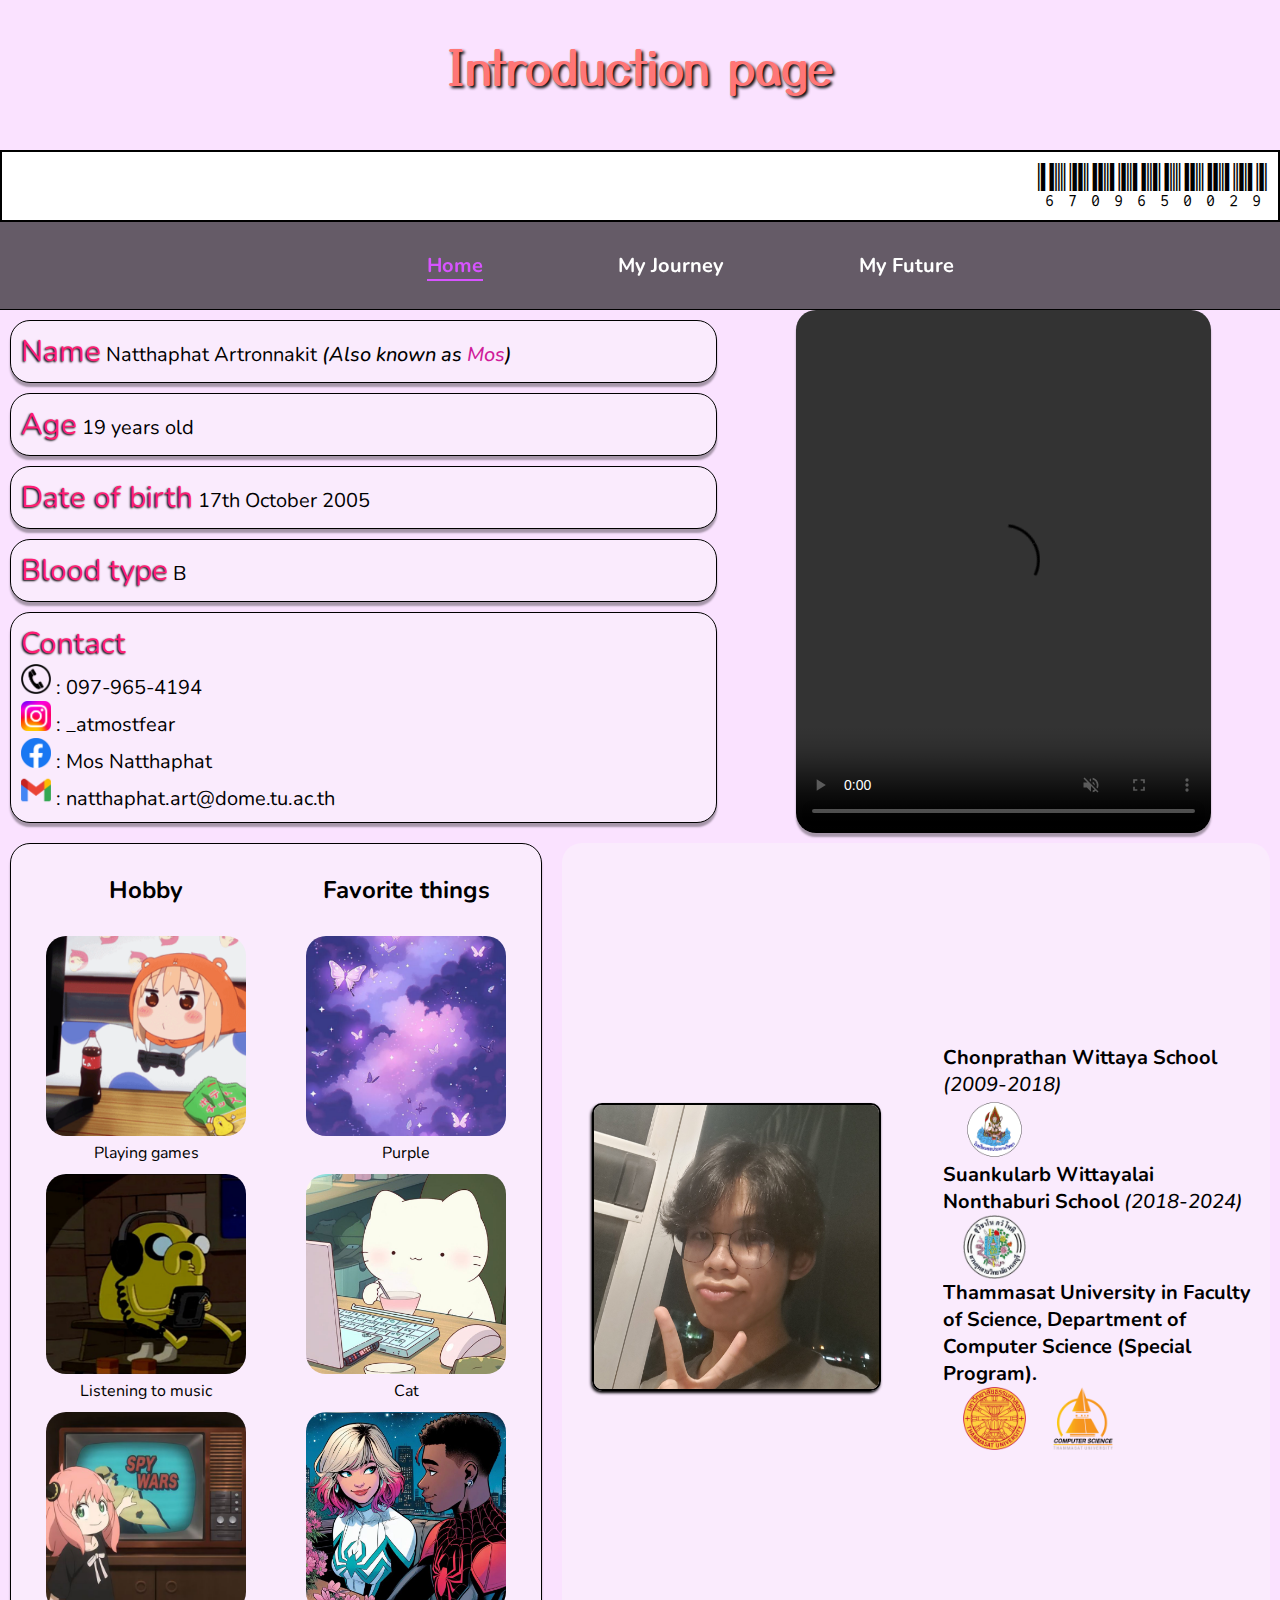
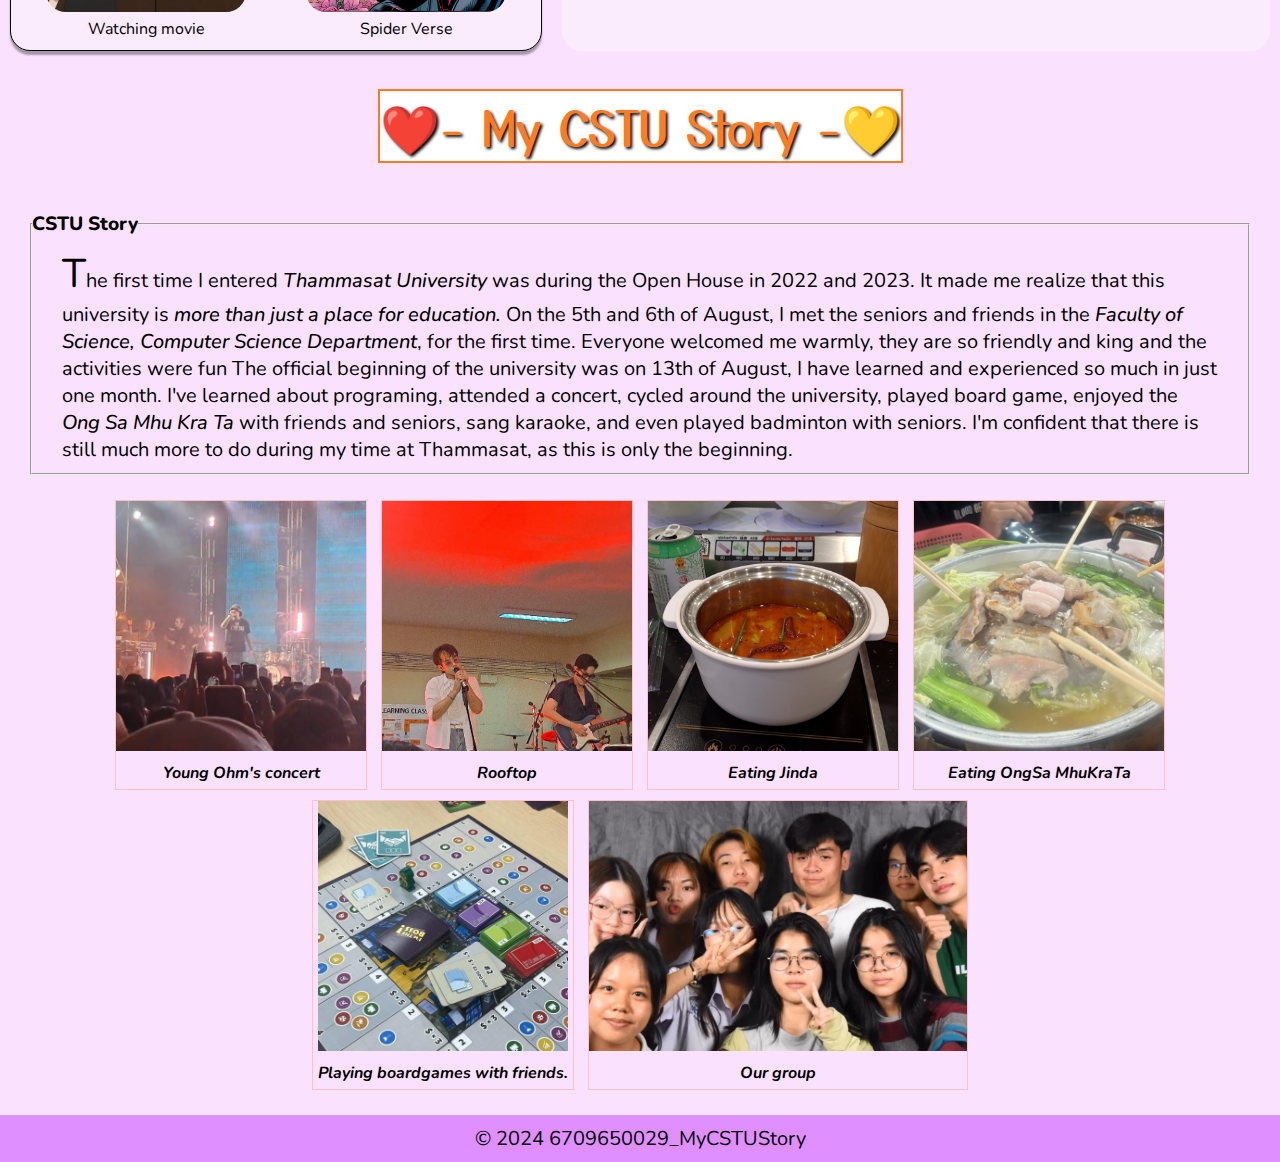
==== commit 4a96c165: "finish responsive page for phone" ====
--- a/index.html
+++ b/index.html
@@ -90,12 +90,12 @@
                     <a href="resources/Profile.jpg"target="_blank"><img class="profile" src="resources/Profile.jpg" width="300px" alt="Picture of Me" title="My Profile"></a>
                     <ul>
                         <li>Chonprathan Wittaya School <i>(2009-2018)</i> 
-                            <a href="https://www.cpw.ac.th"target="_blank"><img class="study" src="resources/CPWLogo.png" width="100px" alt="Chonprathan Wittaya School Logo" title="CPW"></a></li>
+                            <br><a href="https://www.cpw.ac.th"target="_blank"><img class="study" src="resources/CPWLogo.png" width="100px" alt="Chonprathan Wittaya School Logo" title="CPW"></a></li>
                         <li>Suankularb Wittayalai Nonthaburi School <i>(2018-2024)</i>
-                            <a href="https://www.skn.ac.th"target="_blank"><img class="study" src="resources/SKNLogo.png" width="100px" alt="Suankularb Wittayalai Nonthaburi School Logo" title="SKN"></a></li> 
+                            <br><a href="https://www.skn.ac.th"target="_blank"><img class="study" src="resources/SKNLogo.png" width="100px" alt="Suankularb Wittayalai Nonthaburi School Logo" title="SKN"></a></li> 
                         <li>Thammasat University in Faculty of Science,
                         Department of Computer Science (Special Program).
-                        <a href="https://tu.ac.th"target="_blank"><img class="study" src="resources/TULogo.png" width="100px" alt="Thamasat University Logo" title="TU"></a>
+                        <br><a href="https://tu.ac.th"target="_blank"><img class="study" src="resources/TULogo.png" width="100px" alt="Thamasat University Logo" title="TU"></a>
                         <a href="https://cs.sci.tu.ac.th"target="_blank"><img class="study" src="resources/CSLogo.png" width="100px" alt="Computer Science Logo" title="CSTU"></a></li>
                     </ul>
                 </div>
@@ -108,7 +108,7 @@
             <h1 class="story">❤️- My CSTU Story -💛</h1>
             </div>
             <fieldset>
-                <legend style="font-size: larger; font-weight: 800;">CSTU Story</legend>
+                <legend>CSTU Story</legend>
             <p class="story">
                 The first time I entered <i>Thammasat University</i> was during 
                 the Open House in 2022 and 2023. It made me realize that this 
@@ -128,7 +128,7 @@
             <h4 class="picofstory">
                 <div class="pic">
                     <a href="resources/YO.jpg" target="_blank">
-                    <img src="resources/YO.jpg" width="250" alt="Young Ohm" title="Young Ohm">
+                    <img class="picc" src="resources/YO.jpg" width="250" alt="Young Ohm" title="Young Ohm">
                     </a>
                     <div class="description">
                         <dfn>Young Ohm's concert</dfn>
@@ -136,7 +136,7 @@
                 </div>
                 <div class="pic">
                     <a href="resources/Rooftop.jpg" target="_blank">
-                        <img src="resources/Rooftop.jpg" width="250" alt="Rooftop" title="Rooftop">
+                        <img class="picc" src="resources/Rooftop.jpg" width="250" alt="Rooftop" title="Rooftop">
                     </a>
                         <div class="description">
                             <dfn>Rooftop</dfn>
@@ -144,7 +144,7 @@
                 </div>
                 <div class="pic">
                     <a href="resources/Jinda.jpg" target="_blank">
-                        <img src="resources/Jinda.jpg" width="250" alt="Eating Jinda" title="Jinda">
+                        <img class="picc" src="resources/Jinda.jpg" width="250" alt="Eating Jinda" title="Jinda">
                     </a>
                     <div class="description">
                         <dfn>Eating Jinda</dfn>
@@ -152,7 +152,7 @@
                 </div>
                 <div class="pic">
                     <a href="resources/MhuKraTha.jpg" target="_blank">
-                        <img src="resources/MhuKraTha.jpg" width="250" alt="Eating MhuKraTa" title="Ong Sa">
+                        <img class="picc" src="resources/MhuKraTha.jpg" width="250" alt="Eating MhuKraTa" title="Ong Sa">
                     </a>
                     <div class="description">
                         <dfn>Eating OngSa MhuKraTa</dfn>
@@ -160,7 +160,7 @@
                 </div>
                 <div class="pic">
                     <a href="resources/Boardgame.jpg" target="_blank">
-                        <img src="resources/Boardgame.jpg" width="250" alt="I am the Boss board game" title="Boardgame">
+                        <img class="picc" src="resources/Boardgame.jpg" width="250" alt="I am the Boss board game" title="Boardgame">
                     </a>
                     <div class="description">
                         <dfn>Playing boardgames with friends.</dfn>
@@ -168,7 +168,7 @@
                 </div>
                 <div class="pic">
                     <a href="resources/Our.jpg" target="_blank">
-                        <img src="resources/Our.jpg" height="250" alt="Our group" title="Our">
+                        <img class="picc" src="resources/Our.jpg" height="250" alt="Our group" title="Our">
                     </a>
                     <div class="description">
                         <dfn>Our group</dfn>
@@ -176,7 +176,7 @@
                 </div>
             </h4>
     </section>
-    
+
     <footer>
         <p>&copy; 2024 6709650029_MyCSTUStory</p>
     </footer>
--- a/mystyle.css
+++ b/mystyle.css
@@ -190,6 +190,9 @@
     transform: scale(1.1);
 }
 .profile{
+    width: 80%;
+    max-width: 400px;
+    height: auto;
     margin-left: 20px;
     border: 2px solid black;
     border-radius: 10px;
@@ -207,6 +210,9 @@
     font-weight: 500;
 }
 .study{
+    width: 20%;
+    max-width: 100px;
+    height: auto;
     vertical-align: middle;
     margin-left: 20px ;
 }
@@ -255,6 +261,10 @@
 fieldset{
     margin: 0px 30px;
 }
+legend{
+    font-size: larger; 
+    font-weight: 800;
+}
 footer {
     background-color: #df8fff;
     padding: 10px;
@@ -263,4 +273,208 @@
 }
 footer p {
     margin: 0;
+}
+@media screen and (max-width: 1024px) and (max-height:1368px) {
+    
+}
+@media screen and (max-width: 768px) and (max-height:1024px) {
+    ul{
+        overflow:hidden;
+        font-weight: 700;
+        font-size: 14px;
+    }
+    p{
+        font-size: 14px;
+        padding: 0%;
+    }
+    a{
+        text-decoration: none;
+        color: black;
+        transition: font-size 0.3s ease;
+    }
+    a:hover{
+        color: blueviolet;
+        font-size: 16px;
+    }
+    nav {
+        display: grid;
+        background-color: hsla(0, 0%, 0%, 0.598);
+        width: 100%;
+        height: 10%;
+        top: 0px;
+        border-bottom: black solid 1px;
+        backdrop-filter: blur(5px);
+        padding: 2%;
+    }
+    nav ul {
+        display: flex;
+        flex-direction: row;
+        list-style: none;
+        margin: 0;
+        padding: 0;
+    }
+    nav ul li {
+        font-size: 12px;
+        display:flex;
+        justify-content: flex-start;
+        margin: 0 5% 0 5%;
+        padding: 0 5% 0 5%;
+    }
+    nav ul li a {
+        text-decoration: none;
+        color: #ffffff;
+        transition: color 0.3s ease;
+        border-bottom: 2px solid transparent;
+        transition: font-size 0.3s ease;
+    }
+    nav ul li a:hover {
+        color: #d753ff;
+        border-bottom: 2px #d753ff solid;
+    }
+    nav ul li a.active {
+        color: #d753ff;
+        border-bottom: 2px #d753ff solid;
+    }
+    .head{
+        text-align: center;
+        background-color: rgb(250, 226, 255);
+        padding: 25px;
+        margin-bottom: 15px;
+    }
+    .intropage{
+        display: inline;
+        font-family: "Yusei Magic";
+        font-size: 36px;
+        color:rgb(255, 118, 118);
+        text-shadow: 2px 2px 3px black;
+    }
+    #TUid{
+        display: block;
+        font-family: "Libre Barcode 39 Text";
+        font-size: 30px;
+        margin: 10px;
+    }
+    .flexwrapper{
+        display: grid;
+        grid-template-columns: repeat(1,1fr);
+        text-align: start;
+    }
+    .container1{
+        display: inline-block;
+    }
+    .sec1{
+        display: grid;
+        grid-template-columns: auto;
+        padding: 10px;
+        margin: 10px;
+        border: #000000 solid 1px;
+        background-color: rgb(250, 235, 253);
+        border-radius: 20px;
+        box-shadow: 0 4px 2px rgba(0, 0, 0, 0.336);
+    }
+    .name, .age, .date, .blood, .contact{
+        color: rgb(255, 29, 116);
+        text-shadow: -1px 1px 2px black;
+        font-size: 16px;
+    }
+    .logo{
+        vertical-align: baseline;
+    }
+    .des{
+        text-align: center;
+    }
+    .Opic{
+        border-radius: 20px;
+        width: 100px;
+        height: auto;
+    }
+    .logo{
+        width: 16px;
+        height: 16px;
+    }
+    .container2{
+        display: flex;
+        flex-basis: auto;
+    }
+    .sec2{
+        display: grid;
+        grid-template-columns: 1fr 1fr;
+        justify-items: center;
+        padding: 5px;
+        margin: 10px;
+        border: #000000 solid 1px;
+        background-color: rgb(250, 235, 253);
+        border-radius: 20px;
+        box-shadow: 0 4px 2px rgba(0, 0, 0, 0.336);
+        gap: 5px;
+    }
+    .mypro{
+        display: grid;
+        grid-template-columns: repeat(1,1fr);
+        align-items: center;
+        align-content: center;
+        text-align: center;
+        background-color: rgb(250, 235, 253);
+        border-radius: 20px;
+        padding: 5px;
+        margin: 5px;
+        gap: 5px;
+    }
+    .profile{
+        width: 80%;
+        height: auto;
+        margin-left: 10px;
+        border: 2px solid black;
+        border-radius: 10px;
+        box-shadow: -1px 2px 3px black;
+        float: left;
+        margin-right: 10px;
+    }
+    .study{
+        vertical-align: middle;
+        width: 30%;
+        height: auto;
+        margin: 0;
+    }
+    h2{
+        font-size: 20px;
+        margin: 5px;
+    }
+    h1.story{
+        display: inline;
+        font-family: "Yusei Magic";
+        font-size: 24px;
+        color:rgb(255, 123, 35);
+        text-shadow: 2px 2px 3px black;
+    }
+    p.story{
+        padding: 10px;
+        margin: 0 5px 0 5px;
+    }
+    legend{
+        font-size: 16px;
+        margin-left: 10px;
+    }
+    h4.picofstory{
+        display: flex;
+        flex-direction: column;
+        margin: 10px;
+        text-align: center;
+    }
+    .pic{
+        display: inline-block;
+        flex-direction: column;
+        border: 1px solid pink;
+    }
+    .pic .description{
+        text-align: center;
+        padding: 5px;
+    }
+    .pic:hover{
+        border: 1px solid black;
+    }
+    .picc{
+        width: 70%;
+        height: auto;
+    }
 }